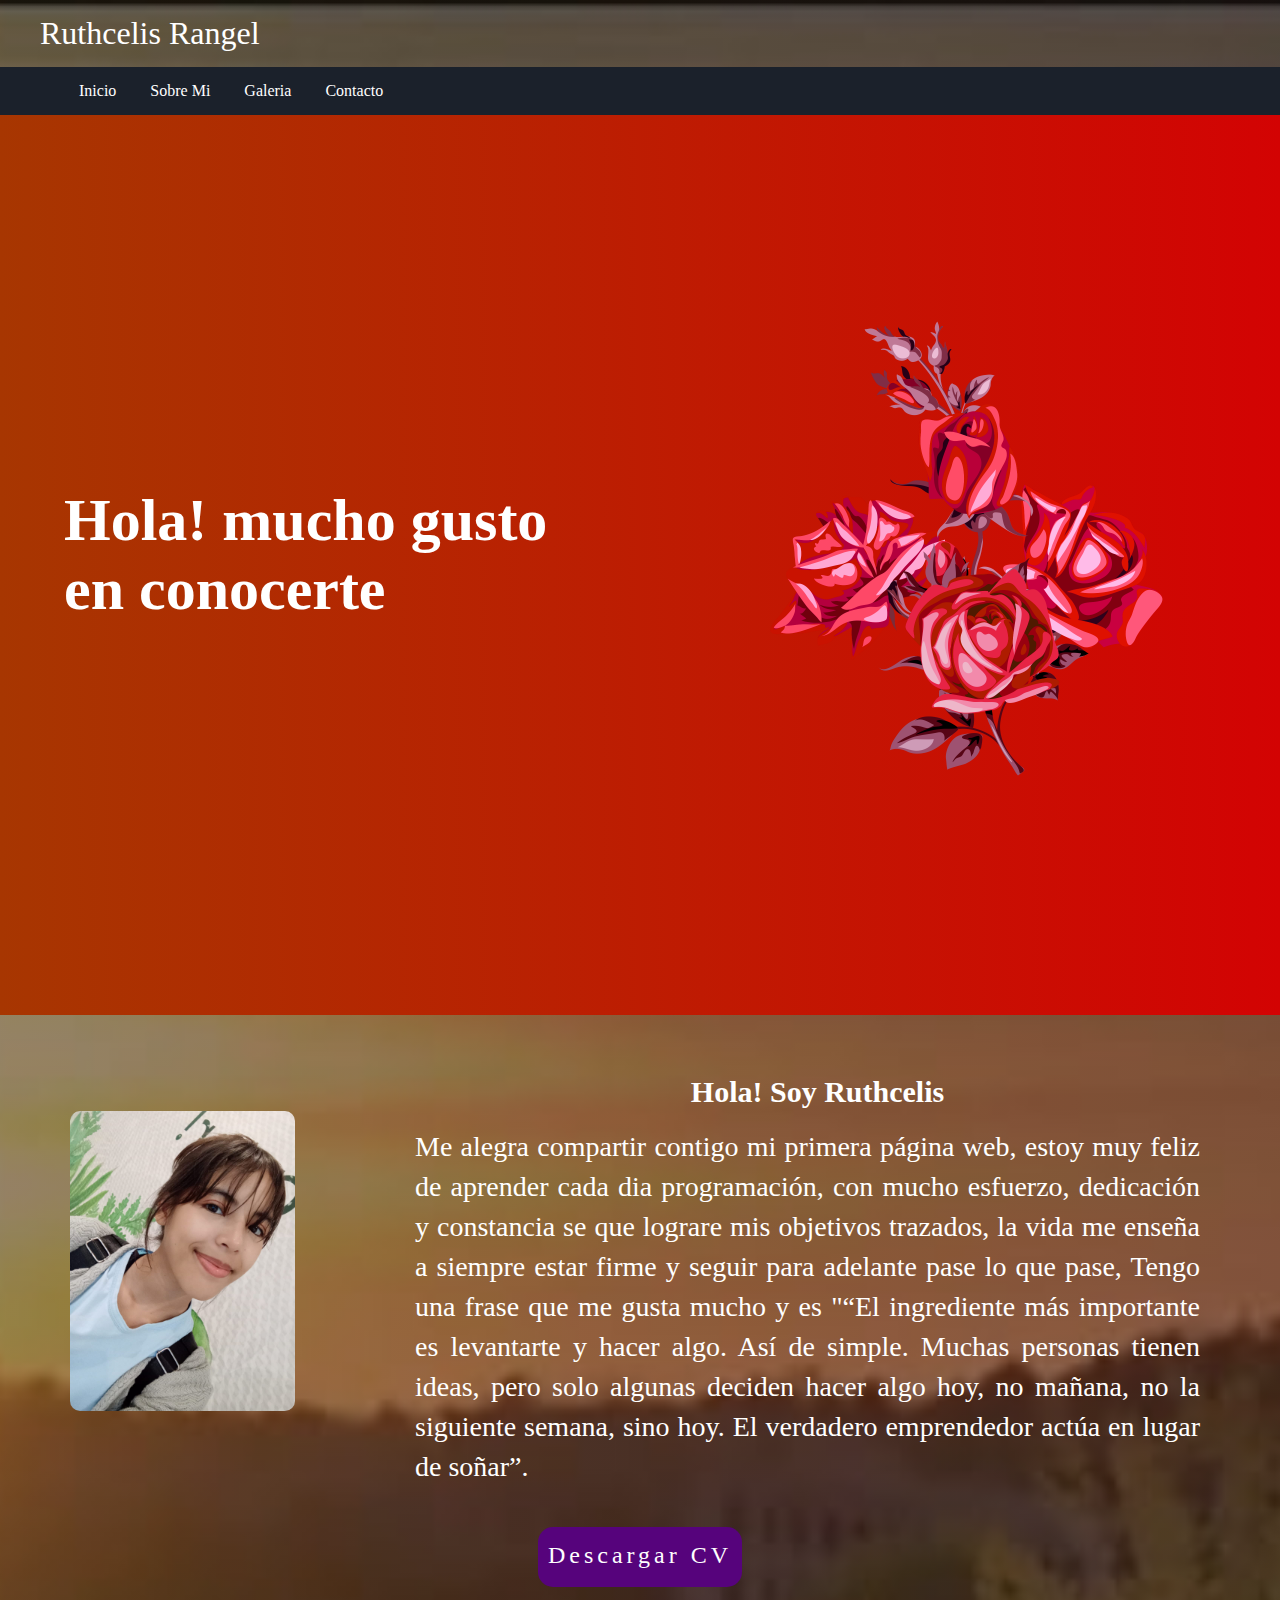
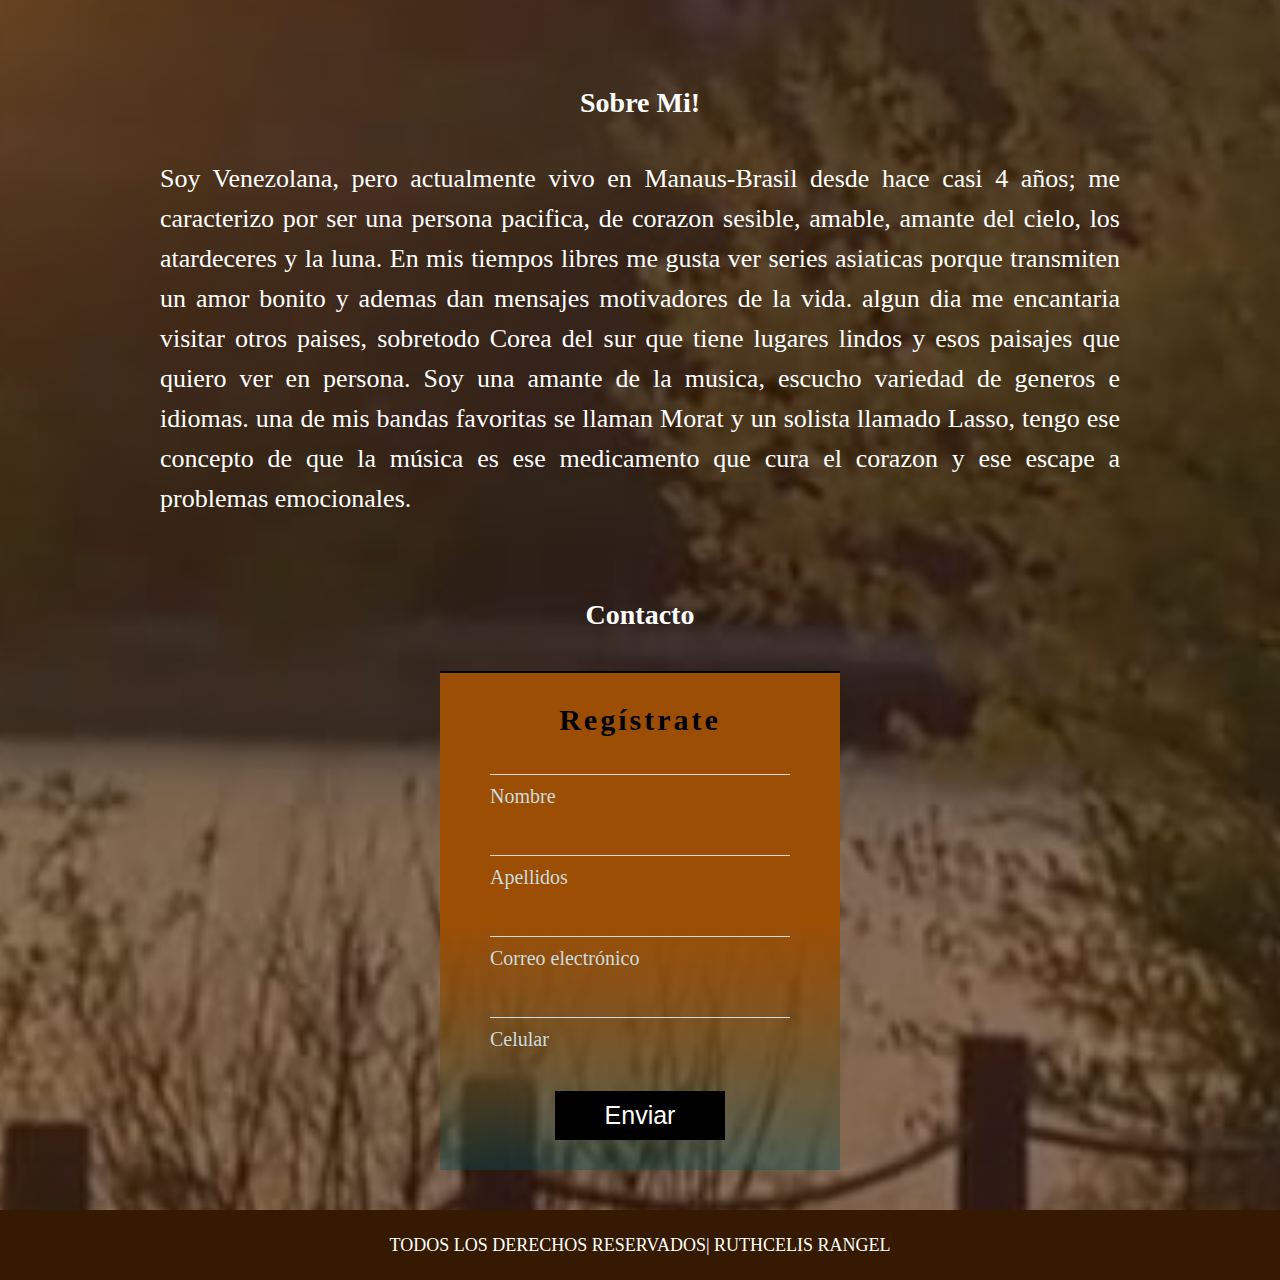
==== index.html @ 2e995512 "first commit" ====
<!DOCTYPE html>
<html lang="en">
<head>
	<meta charset="UTF-8">
	<title>Ruthcelis Rangel</title>
	<meta name="viewport" content="width=device-width, user-scalable=no, initial-scale=1.0, maximum-scale=1.0, minimum-scale=1.0">
	<link rel="stylesheet" href="css/estilos.css">
	<link rel="stylesheet" href="css/fontello.css">
	<script src="https://code.jquery.com/jquery-3.1.1.min.js"></script>
	<link rel="shortcut icon" href="/favicon/pera.png">
    <script src="js/main.js"></script>
    
</head>
<div>
	<header>
		<div class="logotipo">
			<h1>Ruthcelis Rangel</h1>
		</div>
		<div class="navegacion">
			<div class="boton-menu">
				<a href="#"><span class="icon icon-menu"></span></a>
			</div>
			<nav>
				<ul class="menu">
					<li><a href="#Inicio">Inicio</a></li>
					<li><a href="#Sobre Mi">Sobre Mi</a></li>
					<li><a href="/index2.html">Galeria</a></li>
					<li><a href="#Contacto">Contacto</a></li>
				</ul>
			</nav>
		</div>
	</header>
	
	<header class="bg_animate">

        <section class="banner contenedor">
            <secrion class="banner_title">
                <h2>Hola! mucho gusto<br> en conocerte</h2>
            </secrion>
            <div class="banner_img">
                <img src="/img/florecita.png" alt="">
            </div>
        </section>

        <div class="burbujas">
            <div class="burbuja"></div>
            <div class="burbuja"></div>
            <div class="burbuja"></div>
            <div class="burbuja"></div>
            <div class="burbuja"></div>
            <div class="burbuja"></div>
            <div class="burbuja"></div>
            <div class="burbuja"></div>
            <div class="burbuja"></div>
            <div class="burbuja"></div>
        </div>
    </header>

	<div class="secc1" id="Inicio">
        <img src="/img/IMG.jpg">
    
        <div class="parrafo">
            <h2 >Hola! Soy Ruthcelis</h2><br>
            <p>
                Me alegra compartir contigo mi primera página web, estoy muy feliz de aprender cada dia 
                programación,
                con mucho esfuerzo, dedicación y constancia se que lograre mis objetivos trazados, la vida me enseña a 
                siempre estar firme y seguir  para adelante pase lo que pase,
                Tengo una frase que me gusta mucho y es "“El ingrediente más importante es levantarte y hacer algo. Así 
                de simple. Muchas personas tienen ideas, pero solo algunas deciden hacer algo hoy, no mañana, no 
                la siguiente semana, sino hoy. El verdadero emprendedor actúa en lugar de soñar”. 
            </p>
        </div>

    </div>
        

        <div class="botton">
            <a href="/img/CV.jpg" class="botton-neon">
                <span id="span1"></span>
                <span id="span2"></span>
                <span id="span3"></span>
                <span id="span4"></span>
                Descargar CV
            </a>
        </div>
    </div> 

    
    <div  class="seccion2"> 
        <h3 id="Sobre Mi">Sobre Mi!</h3>
    <div class="hirot"> 
        <p > 
            Soy Venezolana, pero actualmente vivo en Manaus-Brasil desde hace casi 4 años; me caracterizo por ser 
            una persona pacifica, de corazon sesible, amable, amante del cielo, los atardeceres y la luna. 
            En mis tiempos libres me gusta ver series asiaticas porque transmiten un amor bonito 
            y ademas dan mensajes motivadores de la vida. algun dia me encantaria visitar otros paises, sobretodo Corea del sur
            que tiene lugares lindos y esos paisajes que quiero ver en persona. Soy una amante de la musica, 
            escucho variedad de generos e idiomas.
            una de mis bandas favoritas se llaman Morat y un solista llamado Lasso, 
            tengo ese concepto de que la música es ese medicamento que cura el corazon y ese escape a problemas emocionales.
                
        </p>
    </div>

    <div class="container">
        <h3 id="Contacto">Contacto</h3>
        <form action="https://formsubmit.co/rangelruthce.17@gmail.com" class="form" method="POST">
            
            <p class="form-titulo">Regístrate</p>
            
            <div class="form-input myname">
                <input type="text" id="myname">
                <label for="myname">Nombre</label>
                <p class="mensajeError"></p>
            </div>
                
            <div class="form-input surname">
                <input type="text" id="surname">
                <label for="surname">Apellidos</label>
                <p class="mensajeError"></p>
            </div>
            
            <div class="form-input email">
                <input type="email" id="email">
                <label for="email">Correo electrónico</label>
                <p class="mensajeError"></p>
            </div>
            
            <div class="form-input mobile">
                <input type="text" id="mobile">
                <label for="mobile">Celular</label>
                <p class="mensajeError"></p>
            </div>
            
            <div class="form-boton" >
                <input type="submit" value="Enviar">
            </div>
                <p class="mensajeCorrecto"></p>
        </form>
    </div>

    <script src="js/form.js"></script>

    <footer>
        <p>TODOS LOS DERECHOS RESERVADOS| RUTHCELIS RANGEL</p>
    </footer>
</body>
</html>
---- css/estilos.css ----
*{
	margin: 0;
	padding: 0;
	-webkit-box-sizing: border-box;
	-moz-box-sizing: border-box;
	box-sizing: border-box;
}

body{
	background: linear-gradient(to right, rgba(15, 13, 6, 0.3),
    rgba(11, 4, 17, 0.4)), url('/img/banner.jpg') no-repeat;
	background-size: cover;
    background-position: center center;
    align-items: center;
}

header{
	width: 100%;
}

.logotipo{
	width: 90%;
	padding: 15px 0;
}

.logotipo h1{
	font-family: 'Verdana';
	font-weight: 400;
	color: white;
	margin: 0 0 0 40px;
}

.navegacion{
	width: 100%;
	background: #1b212b;
}

.navegacion nav{
	width: 90%;
	max-width: 1200px;
	margin: auto;	
}

.boton-menu{
	display: none;
}

.boton-menu span{
	color: #fff;
	font-size: 25px;
	cursor: pointer;
	display: block;
	margin-top: 5px;
}

.menu{
	list-style: none;
	width: 100%;
}

.menu li{
	display: inline-block;
}

.menu li a{
	display: block;
	padding: 15px;
	color: #fff;
	text-decoration: none;
	font-family: 'verdana';
}

.menu li a:hover{
	background: #84A6DF;
}

.contenedor{
    width: 90%;
    max-width: 1200px;
    margin: auto;
}

.bg_animate{
    width: 100%;
    height: 100vh;
    background: linear-gradient(to right, #a73601, #d30303);
    position: relative;
    overflow: hidden;
}

.banner{
    display: flex;
    justify-content: space-between;
    align-items: center;
    height: 100%;
}

.banner_title h2{
    color: #fff;
    font-size: 60px;
    font-weight: 800;
    margin-bottom: 20px;
}


.banner_img{
    animation: movimiento 2.5s linear infinite;
}

.banner_img img{
    width: 500px;
    display: block;
}

/* burbujas */

.burbuja{
    border-radius: 50%;
    background: #fff;
    opacity: .3;

    position: absolute;
    bottom: -150;
    
    animation: burbujas 3s linear infinite ;
}

.burbuja:nth-child(1){
    width: 80px;
    height: 80px;
    left: 5%;
    animation-duration: 3s;
    animation-delay: 3s;
}

.burbuja:nth-child(2){
    width: 100px;
    height: 100px;
    left: 35%;
    animation-duration: 3s;
    animation-delay: 5s;
}

.burbuja:nth-child(3){
    width: 20px;
    height: 20px;
    left: 15%;
    animation-duration: 1.5s;
    animation-delay: 7s;
}

.burbuja:nth-child(4){
    width: 50px;
    height: 50px;
    left: 90%;
    animation-duration: 6s;
    animation-delay: 3s;
}

.burbuja:nth-child(5){
    width: 70px;
    height: 70px;
    left: 65%;
    animation-duration: 3s;
    animation-delay: 1s;
}

.burbuja:nth-child(6){
    width: 20px;
    height: 20px;
    left: 50%;
    animation-duration: 4s;
    animation-delay: 5s;
}

.burbuja:nth-child(7){
    width: 20px;
    height: 20px;
    left: 50%;
    animation-duration: 4s;
    animation-delay: 5s;
}

.burbuja:nth-child(8){
    width: 100;
    height: 100px;
    left: 52%;
    animation-duration: 5s;
    animation-delay: 5s;
}

.burbuja:nth-child(9){
    width: 65px;
    height: 65px;
    left: 51%;
    animation-duration: 3s;
    animation-delay: 2s;
}

.burbuja:nth-child(10){
    width: 40px;
    height: 40px;
    left: 35%;
    animation-duration: 3s;
    animation-delay: 4s;
}

.secc1{
	display: flex;
	justify-content: space-between;
	align-items: center;

}

.secc1 img{
	height: 300px;
	width: 350px;
	margin: 70px;
	border-radius: 10px;
}

.parrafo h2{
	display: flex;
	justify-content: center;
	color: white;
	font-size: 30px;
    margin: 60px 10px 0  0;
}

.parrafo p{
	font-size: 28px;
	margin: 0 80px 20px 50px;
	line-height: 40px;
	color: white;
	text-align: justify;
}

.botton{
    display: flex;
    justify-content: center;
    align-items: center;
    padding: 20px;
    margin: 0px;
}

.botton-neon{
    position: relative;
    display: inline-block;
    padding: 15px 10px;
    color: white;
    letter-spacing: 4px;
    font-size: 24px;
    text-decoration: none;
    overflow: hidden;
    transition: 0.2s;
    background: #56037c;
    border-radius: 15px;
    height: 60px;
}

.botton-neon:hover{
    background: #a70476;
    box-shadow: 0 0 10px  #a70476, 
    0 0 40px  #a70476, 0 0 80px  #a70476;
    transition-delay: 1s;
    color:blue;

}

.botton-neon span{
    position: absolute;
    display: block;
}

#span1{
    top: 0;
    left: -100%;
    width: 100%;
    height: 2px;
    background: linear-gradient(90deg,transparent, #00FF00);
}

.botton-neon:hover #span1{
    left: 100%;
    transition: 1s;
}

#span3{
    bottom: 0;
    right: -100%;
    width: 100%;
    height: 2px;
    background: linear-gradient(270deg,transparent, #00FF00);
}

.botton-neon:hover #span3{
    right: 100%;
    transition: 1s;
    transition-delay: 0.5s;
}

#span2{
    top:-100% ;
    right:0;
    width: 2px;
    height: 100%;
    background: linear-gradient(180deg,transparent, #00FF00);
}

.botton-neon:hover #span2{
    top: 100%;
    transition: 1s;
    transition-delay: 0.25s;
}

#span4{
    bottom:-100% ;
    left:0;
    width: 2px;
    height: 100%;
    background: linear-gradient(360deg,transparent, #00FF00);
}

.botton-neon:hover #span4{
    bottom: 100%;
    transition: 1s;
    transition-delay: 0.75s;
}

.seccion2 h3{
	display: flex;
	justify-content: center;
	font-size: 28px;
	margin:60px 20 10 10px;
	color: white;
}

.hirot p{
	display: flex;
	justify-content: center;
	font-size: 26px;
	line-height: 40px;
	margin: 10px 160px 10px 160px;
	text-align: justify;
	color: white;
	
}

h3{
    display: flex;
    justify-content: center;
    font-size: 26px;
    color: #fff;
    margin: 80px 0 40px 0;

}



.container {
    /* border: 3px solid red; */
    max-width: 90%;
    margin: auto;
    margin-top: 20px;
}

:root {
    --cfondo: rgb(207, 211, 212);
    --cfondoForm1: rgba(1, 80, 88, 0.39);
    --cfondoForm2: rgb(156, 78, 5);
    --cnegro: black;
    --ctexto: rgb(203, 221, 223);
    --ctextoDark: rgb(1, 35, 39);
    --cblanco: white;
    --error: rgb(184, 31, 31);
}

[type="checkbox"] {
    display: none;
}

[type="checkbox"]:checked + label::before {
    background: var(--cnegro);
    transition: 0.5s;
    transform: rotate(180deg);
}

[type="checkbox"]:checked + label {
    color: var(--cnegro);
}

  /* ---- FORMULARIO ---- */

.form {
    /* border: 3px solid green; */
    border-top: 2px solid var(--cnegro);
    max-width: 400px;
    padding: 30px 50px;
    margin: auto;
    background: linear-gradient(
    0deg,
    var(--cfondoForm1) 0%,
    var(--cfondoForm2) 50%
    );
}

.form-titulo {
    font-weight: bold;
    font-size: 30px;
    text-align: center;
    margin: 0;
    margin-bottom: 20px;
    letter-spacing: 3px;
}

.form-input {
    margin-bottom: 30px;
}

.form-input label {
    display: block;
    margin-top: 10px;
    font-size: 20px;
    color: var(--ctexto);
}

.form-input input {
    width: 100%;
    border: none;
    outline: none;
    background: none;
    border-bottom: 1px solid var(--ctexto);
}

.form-input input:focus + label {
    font-weight: bold;
    color: var(--cnegro);
}


.form-boton input {
    background: var(--cnegro);
    color: var(--cblanco);
    padding: 10px 50px;
    font-size: 25px;
    display: block;
    margin: auto;
    margin-top: 40px;
    border: none;
}

.form-boton input:hover {
    background: var(--ctextoDark);
    transition: 0.5s;
}

.mensajeError {
    color: var(--error);
    margin-top: 0px;
    font-size: 20px;
    font-weight: bold;
    letter-spacing: 1px;
}

.mensajeCorrecto {
    text-align: center;
    font-weight: bold;
}

footer{
    background-color: #351a01;
    height: 70px;
    display: flex;
    justify-content: center;
    align-items: center;
    margin: 40px 0 0 0;
}

footer p{
    
    color: white;
    font-size: 18px;
    
}


@keyframes burbujas{
    0%{
        bottom: 0;
        opacity: 0;
    }
    30%{
        transform: translateX(30px);
    }
    50%{
        opacity: .4;
    }
    100%{
        bottom: 100vh;
        opacity: 0;
    }
}

@keyframes movimiento{
    0%{
        transform: translateY(0);
    }
    50%{
        transform: translateY(30px);
    }
    100%{
        transform: translateY(0);
    }
}

/*********** Dispositivos moviles********************/

@media screen and (max-width: 700px){
	
    .boton-menu{
		width: 90%;
		margin: auto;
		display: block;
		padding: 8px 0;
	}

	.navegacion nav{
		position: absolute;
		left: -100%;
		width: 250px;
		height: 100%;
		background: #393939;
		z-index: 10;
	}

	.menu li{
		display: block;
	}

    .banner_title h2{
        color: #fff;
        font-size: 40px;
        font-weight: 600;
        margin-bottom: 20px;
    }
    
    
    .banner_img{
        animation: movimiento 2.5s linear infinite;
    }
    
    .banner_img img{
        width: 300px;
        display: block;
    }

    .secc1{
        flex-direction: column;
        justify-content: space-between;
        align-items: center;
    
    }
    
    .secc1 img{
        height: 250px;
        width: 240px;
        margin: 70px;
        border-radius: 10px;
    }
    
    .parrafo h2{
        display: flex;
        justify-content: center;
        color: white;
        font-size: 24px;
        margin: 5px;
    }
    
    .parrafo p{
        font-size: 22px;
        margin: 0 40px 20px 40px;
        line-height: 30px;
        color: white;
        text-align: justify;
    }

    .seccion2 h3{
        display: flex;
        justify-content: center;
        font-size: 22px;
        margin:60px 20 10 10px;
        color: white;
    }
    
    .hirot p{
        display: flex;
        justify-content: center;
        font-size: 20px;
        line-height: 40px;
        margin: 10px 50px 10px 50px;
        text-align: justify;
        color: white;
        
    }
    
    h3{
        display: flex;
        justify-content: center;
        font-size: 26px;
        color: #fff;
        margin: 80px 0 40px 0;
    
    }
    
}


@media screen and (max-width: 490px){
	
    .boton-menu{
		width: 90%;
		margin: auto;
		display: block;
		padding: 8px 0;
	}

	.navegacion nav{
		position: absolute;
		left: -100%;
		width: 250px;
		height: 100%;
		background: #393939;
		z-index: 10;
	}

	.menu li{
		display: block;
	}

    .banner_title h2{
        color: #fff;
        font-size: 25px;
        font-weight: 500;
        margin-bottom: 20px;
    }
    
    
    .banner_img{
        animation: movimiento 2.5s linear infinite;
    }
    
    .banner_img img{
        width: 250px;
        display: block;
    }

    .secc1{
        display: flex;
        justify-content: space-between;
        align-items: center;
    
    }
    
    .secc1 img{
        height: 220px;
        width: 200px;
        margin: 40px;
        border-radius: 10px;
    }
    
    .parrafo h2{
        display: flex;
        justify-content: center;
        color: white;
        font-size: 22px;
        margin: 60px 10px 0  0;
    }
    
    .parrafo p{
        font-size: 20px;
        margin: 0 30px 15px 30px;
        line-height: 25px;
        color: white;
        text-align: justify;
    }

    .seccion2 h3{
        display: flex;
        justify-content: center;
        font-size: 22px;
        margin:60px 20 10 10px;
        color: white;
    }
    
    .hirot p{
        display: flex;
        justify-content: center;
        font-size: 20px;
        line-height: 25px;
        margin: 10px 50px 10px 50px;
        text-align: justify;
        color: white;
        
    }

    .botton-neon{
        position: relative;
        display: inline-block;
        padding: 12px 6px;
        color: white;
        letter-spacing: 4px;
        font-size: 20px;
        text-decoration: none;
        overflow: hidden;
        transition: 0.2s;
        background: #56037c;
        border-radius: 15px;
        height: 50px;
    }
    
    h3{
        display: flex;
        justify-content: center;
        font-size: 22px;
        color: #fff;
        margin: 80px 0 40px 0;
    
    }

    .form {
        border-top: 2px solid var(--cnegro);
        max-width: 300px;
        padding: 30px 50px;
        margin: auto;
        background: linear-gradient(
        0deg,
        var(--cfondoForm1) 0%,
        var(--cfondoForm2) 50%
        );
    }
    
    .form-titulo {
        font-weight: bold;
        font-size: 20px;
        text-align: center;
        margin: 0;
        margin-bottom: 20px;
        letter-spacing: 3px;
    }
    
    .form-input {
        margin-bottom: 30px;
    }
    
    .form-input label {
        display: block;
        margin-top: 10px;
        font-size: 18px;
        color: var(--ctexto);
    }
    
    .form-input input {
        width: 100%;
        border: none;
        outline: none;
        background: none;
        border-bottom: 1px solid var(--ctexto);
    }
    
    .form-input input:focus + label {
        font-weight: bold;
        color: var(--cnegro);
    }
    
    
    .form-boton input {
        background: var(--cnegro);
        color: var(--cblanco);
        padding: 10px 50px;
        font-size: 20px;
        display: block;
        margin: auto;
        margin-top: 40px;
        border: none;
    }
    
    footer{
        background-color: #351a01;
        height: 60px;
        display: flex;
        justify-content: center;
        align-items: center;
        margin: 40px 0 0 0;
    }
    
    footer p{
        
        color: white;
        font-size: 16px;
        
    }
    
}

/*************** GALERIA img ********************/

img{
    width: 100%;
    border-radius: 5px;
    margin-bottom: 20px;

}

section{
    column-count: 2;
    column-gap: 10px;
}
---- css/fontello.css ----
@font-face {
  font-family: 'fontello';
  src: url('../font/fontello.eot?96416388');
  src: url('../font/fontello.eot?96416388#iefix') format('embedded-opentype'),
       url('../font/fontello.woff2?96416388') format('woff2'),
       url('../font/fontello.woff?96416388') format('woff'),
       url('../font/fontello.ttf?96416388') format('truetype'),
       url('../font/fontello.svg?96416388#fontello') format('svg');
  font-weight: normal;
  font-style: normal;
}
/* Chrome hack: SVG is rendered more smooth in Windozze. 100% magic, uncomment if you need it. */
/* Note, that will break hinting! In other OS-es font will be not as sharp as it could be */
/*
@media screen and (-webkit-min-device-pixel-ratio:0) {
  @font-face {
    font-family: 'fontello';
    src: url('../font/fontello.svg?96416388#fontello') format('svg');
  }
}
*/
 
 [class^="icon-"]:before, [class*=" icon-"]:before {
  font-family: "fontello";
  font-style: normal;
  font-weight: normal;
  speak: none;
 
  display: inline-block;
  text-decoration: inherit;
  width: 1em;
  margin-right: .2em;
  text-align: center;
  /* opacity: .8; */
 
  /* For safety - reset parent styles, that can break glyph codes*/
  font-variant: normal;
  text-transform: none;
 
  /* fix buttons height, for twitter bootstrap */
  line-height: 1em;
 
  /* Animation center compensation - margins should be symmetric */
  /* remove if not needed */
  margin-left: .2em;
 
  /* you can be more comfortable with increased icons size */
  /* font-size: 120%; */
 
  /* Font smoothing. That was taken from TWBS */
  -webkit-font-smoothing: antialiased;
  -moz-osx-font-smoothing: grayscale;
 
  /* Uncomment for 3D effect */
  /* text-shadow: 1px 1px 1px rgba(127, 127, 127, 0.3); */
}
 
.icon-cancel:before { content: '\e802'; } /* '' */
.icon-menu:before { content: '\f0c9'; } /* '' */
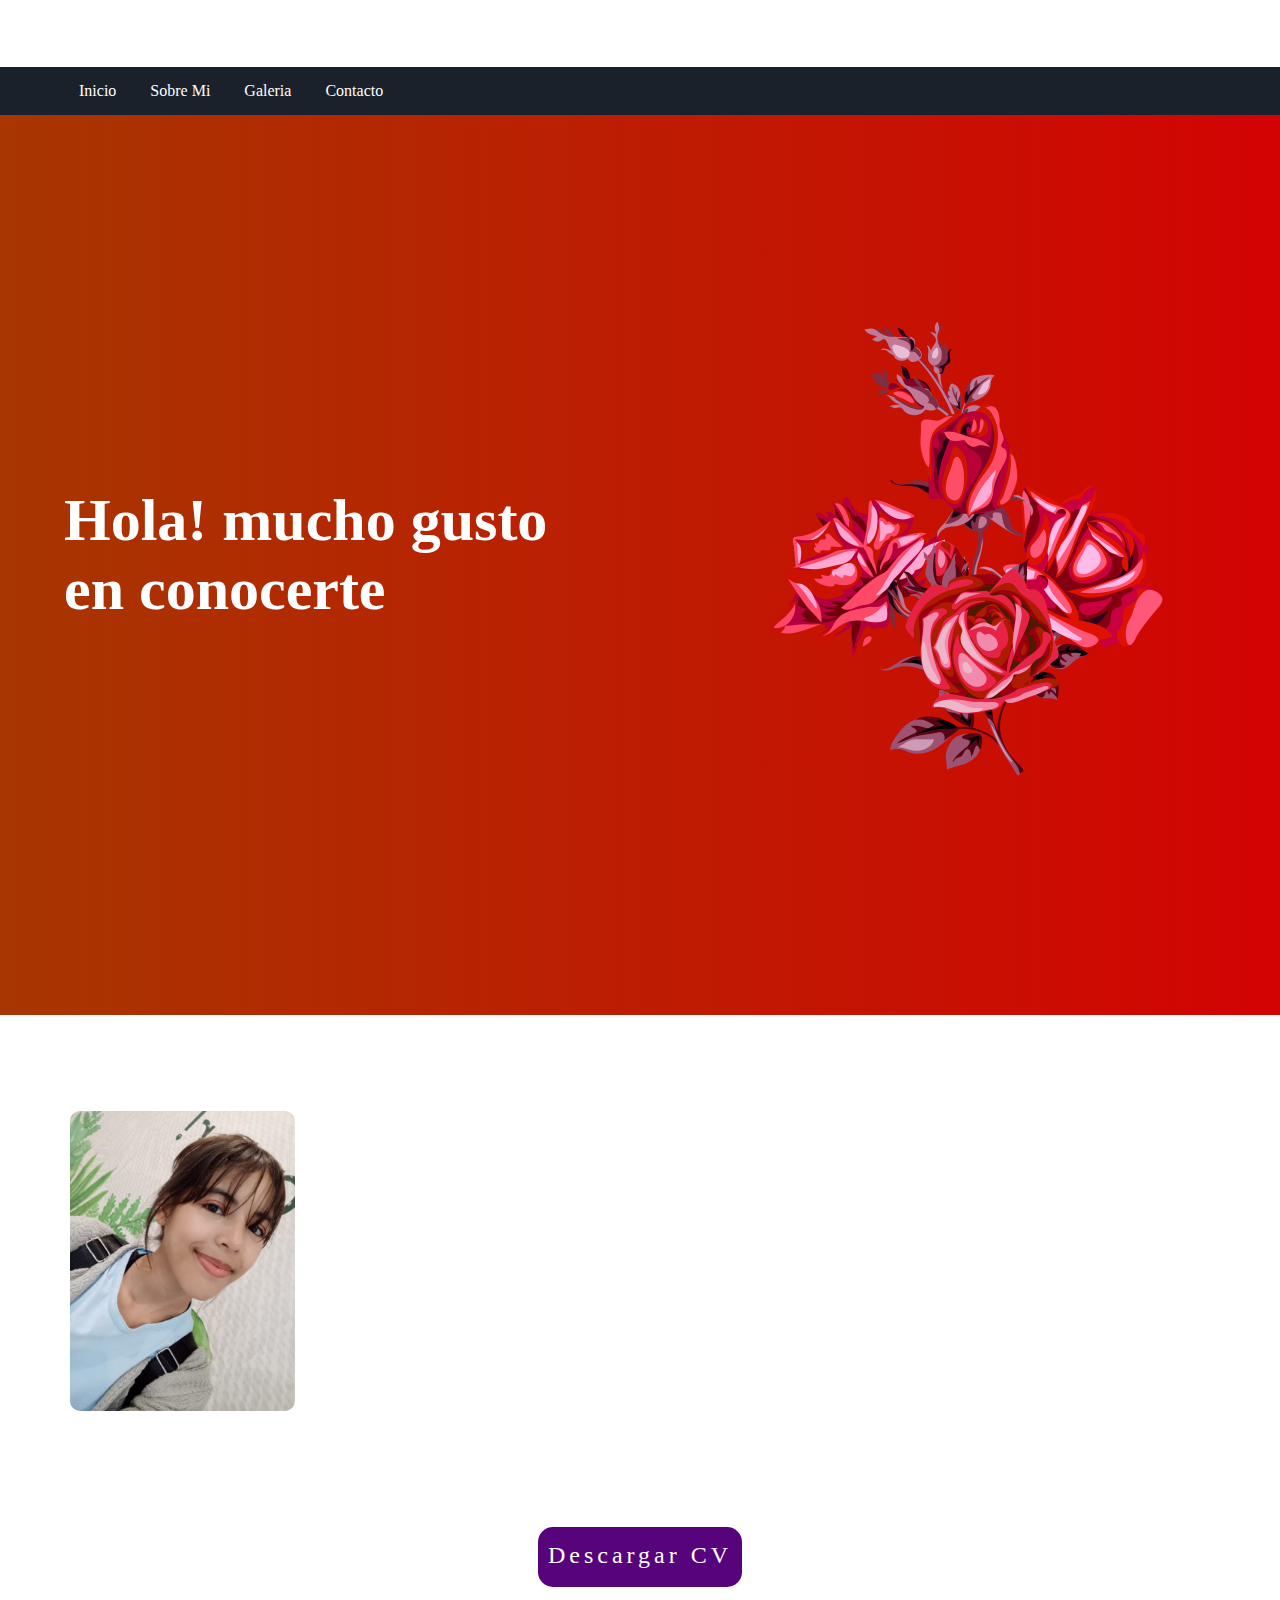
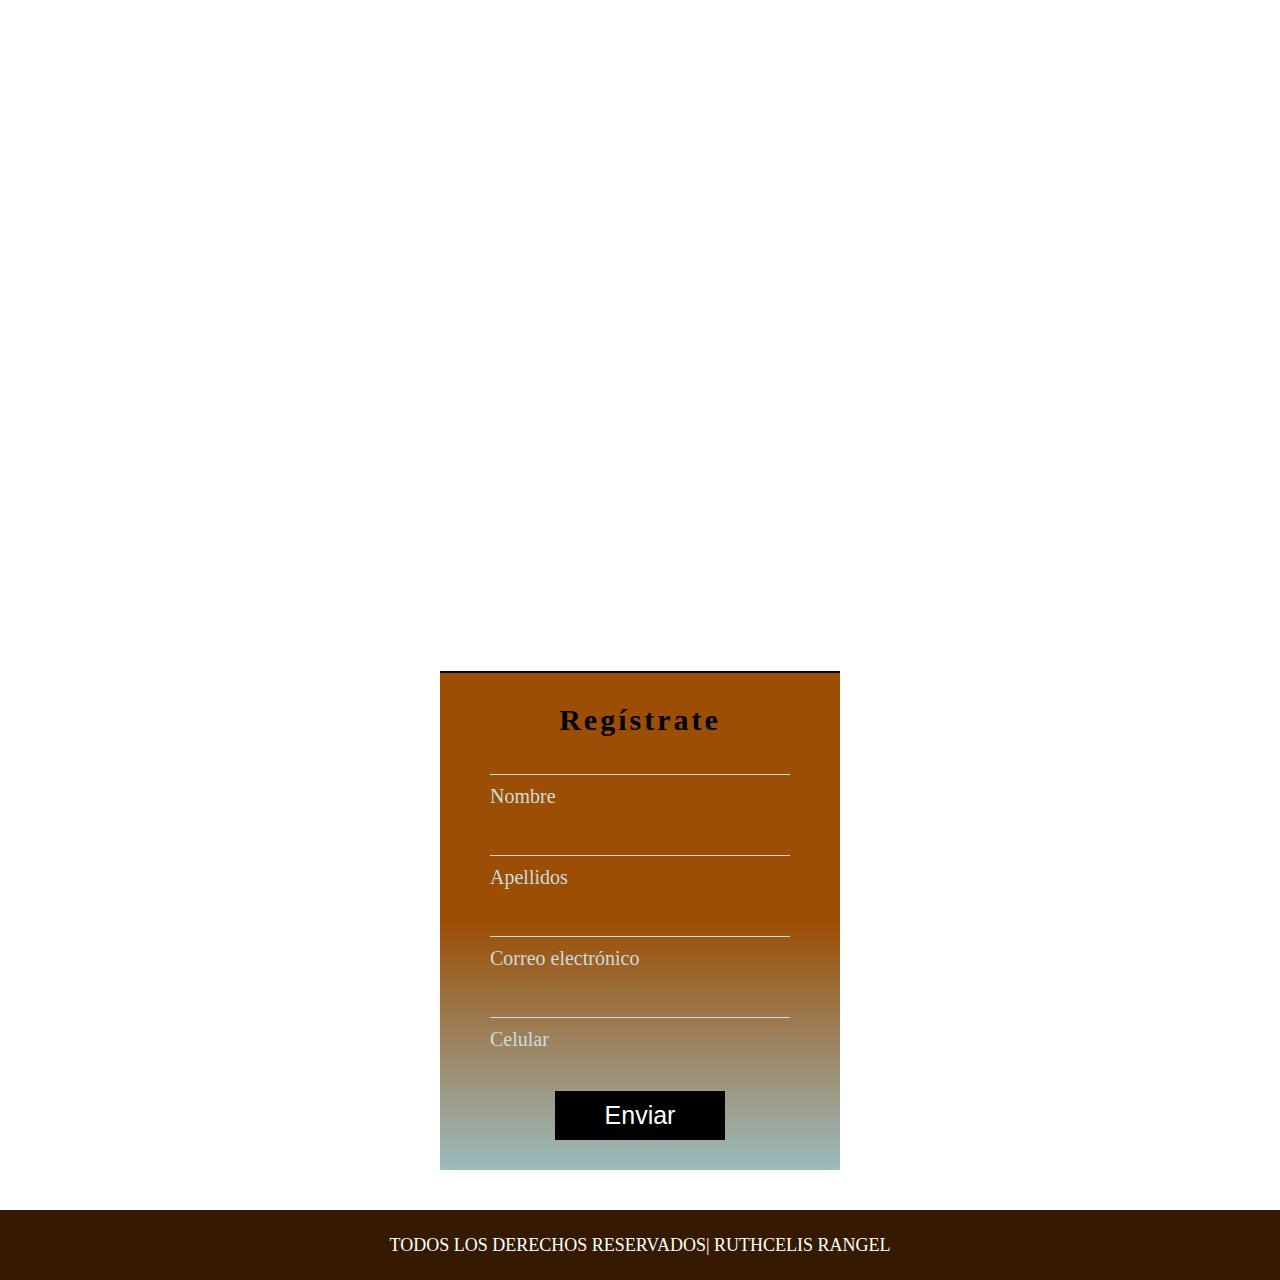
==== commit 0ccf0fb0: "Update index.html" ====
--- a/index.html
+++ b/index.html
@@ -4,7 +4,7 @@
 	<meta charset="UTF-8">
 	<title>Ruthcelis Rangel</title>
 	<meta name="viewport" content="width=device-width, user-scalable=no, initial-scale=1.0, maximum-scale=1.0, minimum-scale=1.0">
-	<link rel="stylesheet" href="css/estilos.css">
+	<link rel="stylesheet" href="/css/estilos.css">
 	<link rel="stylesheet" href="css/fontello.css">
 	<script src="https://code.jquery.com/jquery-3.1.1.min.js"></script>
 	<link rel="shortcut icon" href="/favicon/pera.png">
@@ -24,7 +24,7 @@
 				<ul class="menu">
 					<li><a href="#Inicio">Inicio</a></li>
 					<li><a href="#Sobre Mi">Sobre Mi</a></li>
-					<li><a href="/index2.html">Galeria</a></li>
+					<li><a href="index2.html">Galeria</a></li>
 					<li><a href="#Contacto">Contacto</a></li>
 				</ul>
 			</nav>
@@ -38,7 +38,7 @@
                 <h2>Hola! mucho gusto<br> en conocerte</h2>
             </secrion>
             <div class="banner_img">
-                <img src="/img/florecita.png" alt="">
+                <img src="img/florecita.png" alt="">
             </div>
         </section>
 
@@ -57,7 +57,7 @@
     </header>
 
 	<div class="secc1" id="Inicio">
-        <img src="/img/IMG.jpg">
+        <img src="img/IMG.jpg">
     
         <div class="parrafo">
             <h2 >Hola! Soy Ruthcelis</h2><br>
@@ -76,7 +76,7 @@
         
 
         <div class="botton">
-            <a href="/img/CV.jpg" class="botton-neon">
+            <a href="img/CV.jpg" class="botton-neon">
                 <span id="span1"></span>
                 <span id="span2"></span>
                 <span id="span3"></span>
@@ -146,4 +146,4 @@
         <p>TODOS LOS DERECHOS RESERVADOS| RUTHCELIS RANGEL</p>
     </footer>
 </body>
-</html>+</html>
--- a/css/estilos.css
+++ b/css/estilos.css
@@ -8,7 +8,7 @@
 
 body{
 	background: linear-gradient(to right, rgba(15, 13, 6, 0.3),
-    rgba(11, 4, 17, 0.4)), url('/img/banner.jpg') no-repeat;
+    rgba(11, 4, 17, 0.4)), url(/img/banner.jpg") no-repeat;
 	background-size: cover;
     background-position: center center;
     align-items: center;
@@ -814,4 +814,4 @@
 section{
     column-count: 2;
     column-gap: 10px;
-}+}
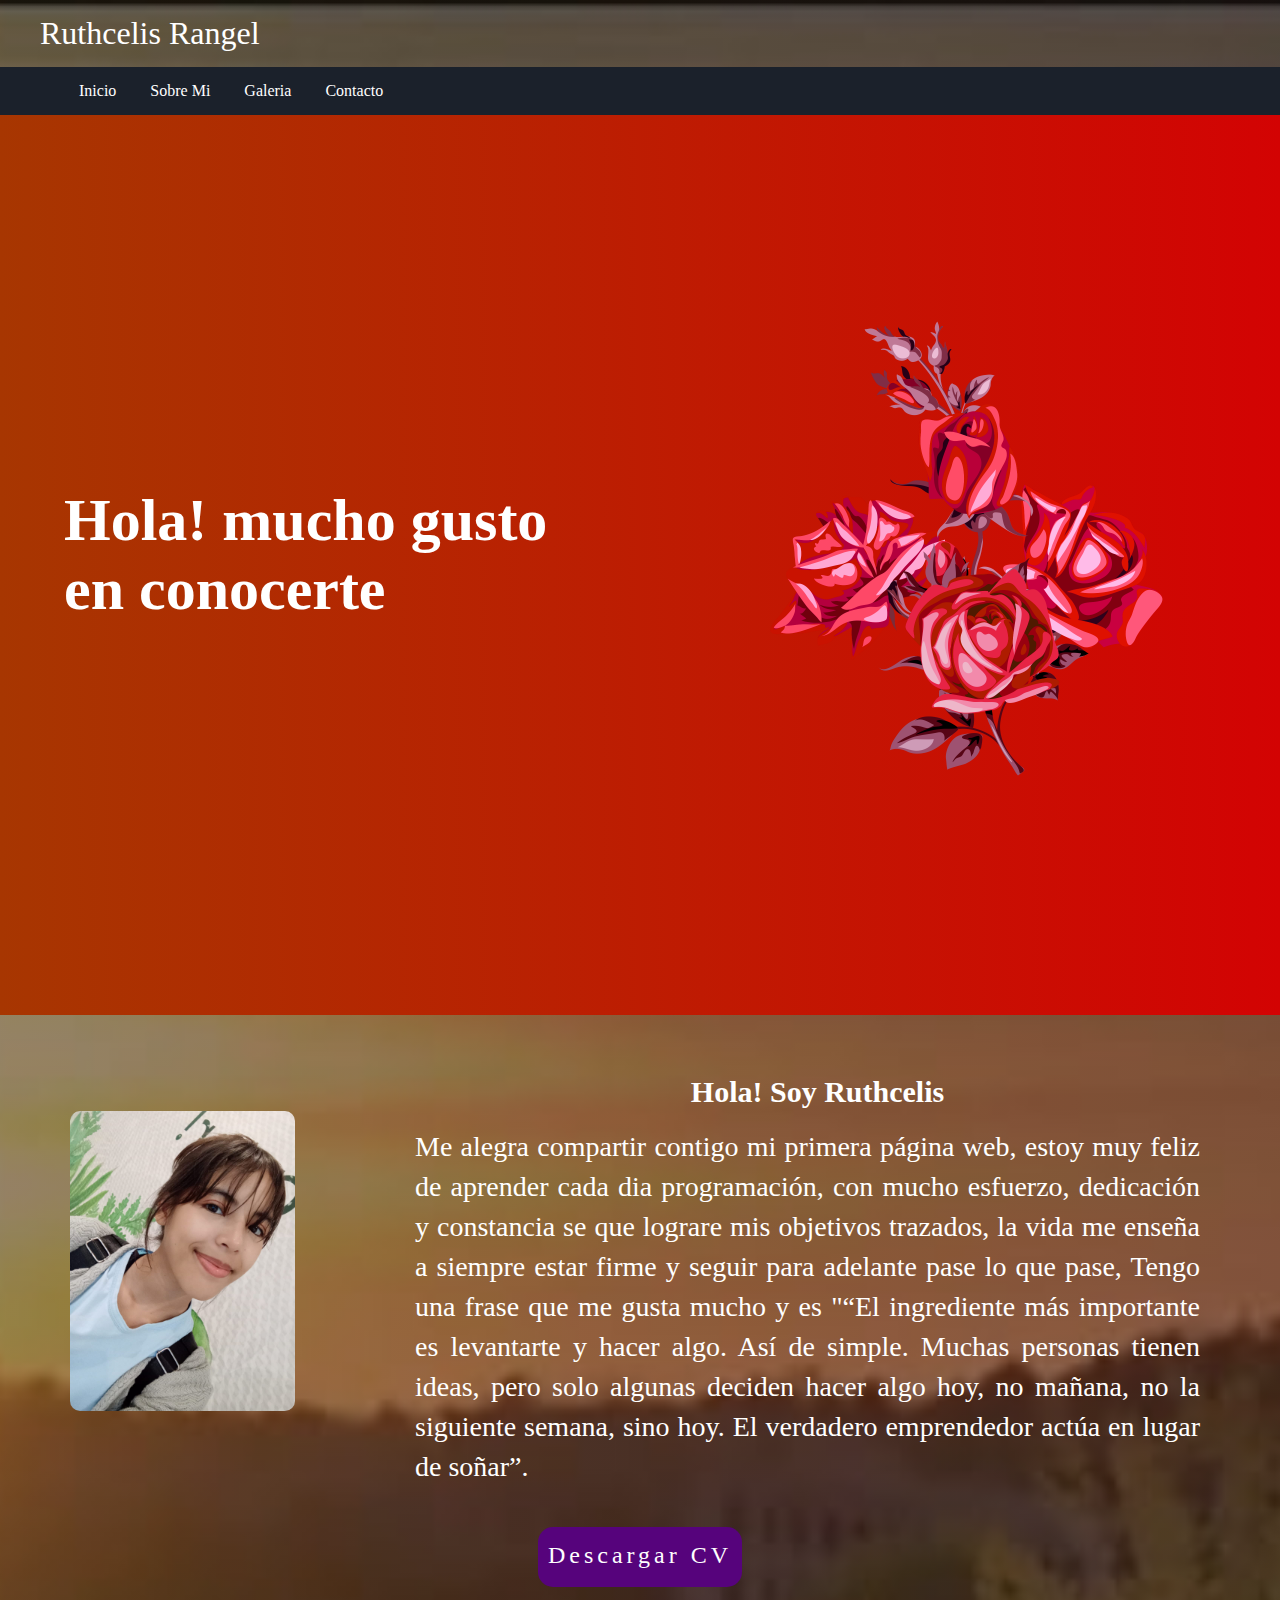
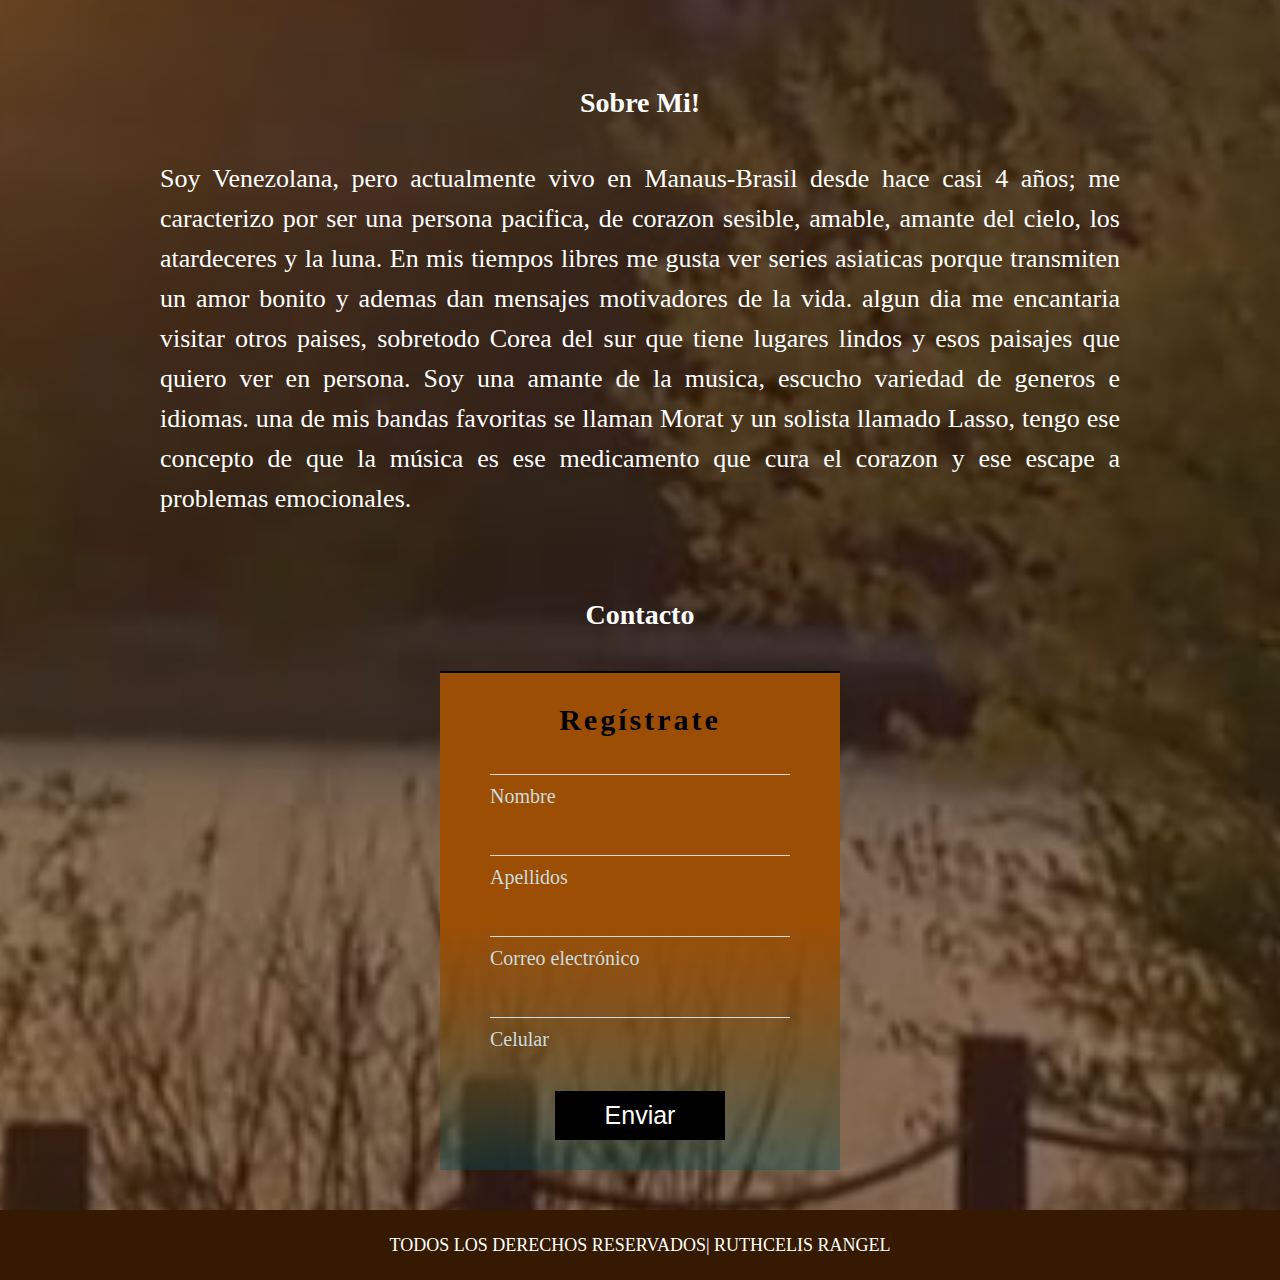
==== commit 2c88754a: "Update index.html" ====
--- a/index.html
+++ b/index.html
@@ -4,10 +4,10 @@
 	<meta charset="UTF-8">
 	<title>Ruthcelis Rangel</title>
 	<meta name="viewport" content="width=device-width, user-scalable=no, initial-scale=1.0, maximum-scale=1.0, minimum-scale=1.0">
-	<link rel="stylesheet" href="/css/estilos.css">
+	<link rel="stylesheet" href="css/estilos.css">
 	<link rel="stylesheet" href="css/fontello.css">
 	<script src="https://code.jquery.com/jquery-3.1.1.min.js"></script>
-	<link rel="shortcut icon" href="/favicon/pera.png">
+	<link rel="shortcut icon" href="favicon/pera.png">
     <script src="js/main.js"></script>
     
 </head>
--- a/css/estilos.css
+++ b/css/estilos.css
@@ -8,7 +8,7 @@
 
 body{
 	background: linear-gradient(to right, rgba(15, 13, 6, 0.3),
-    rgba(11, 4, 17, 0.4)), url(/img/banner.jpg") no-repeat;
+    rgba(11, 4, 17, 0.4)), url(../img/banner.jpg) no-repeat;
 	background-size: cover;
     background-position: center center;
     align-items: center;
